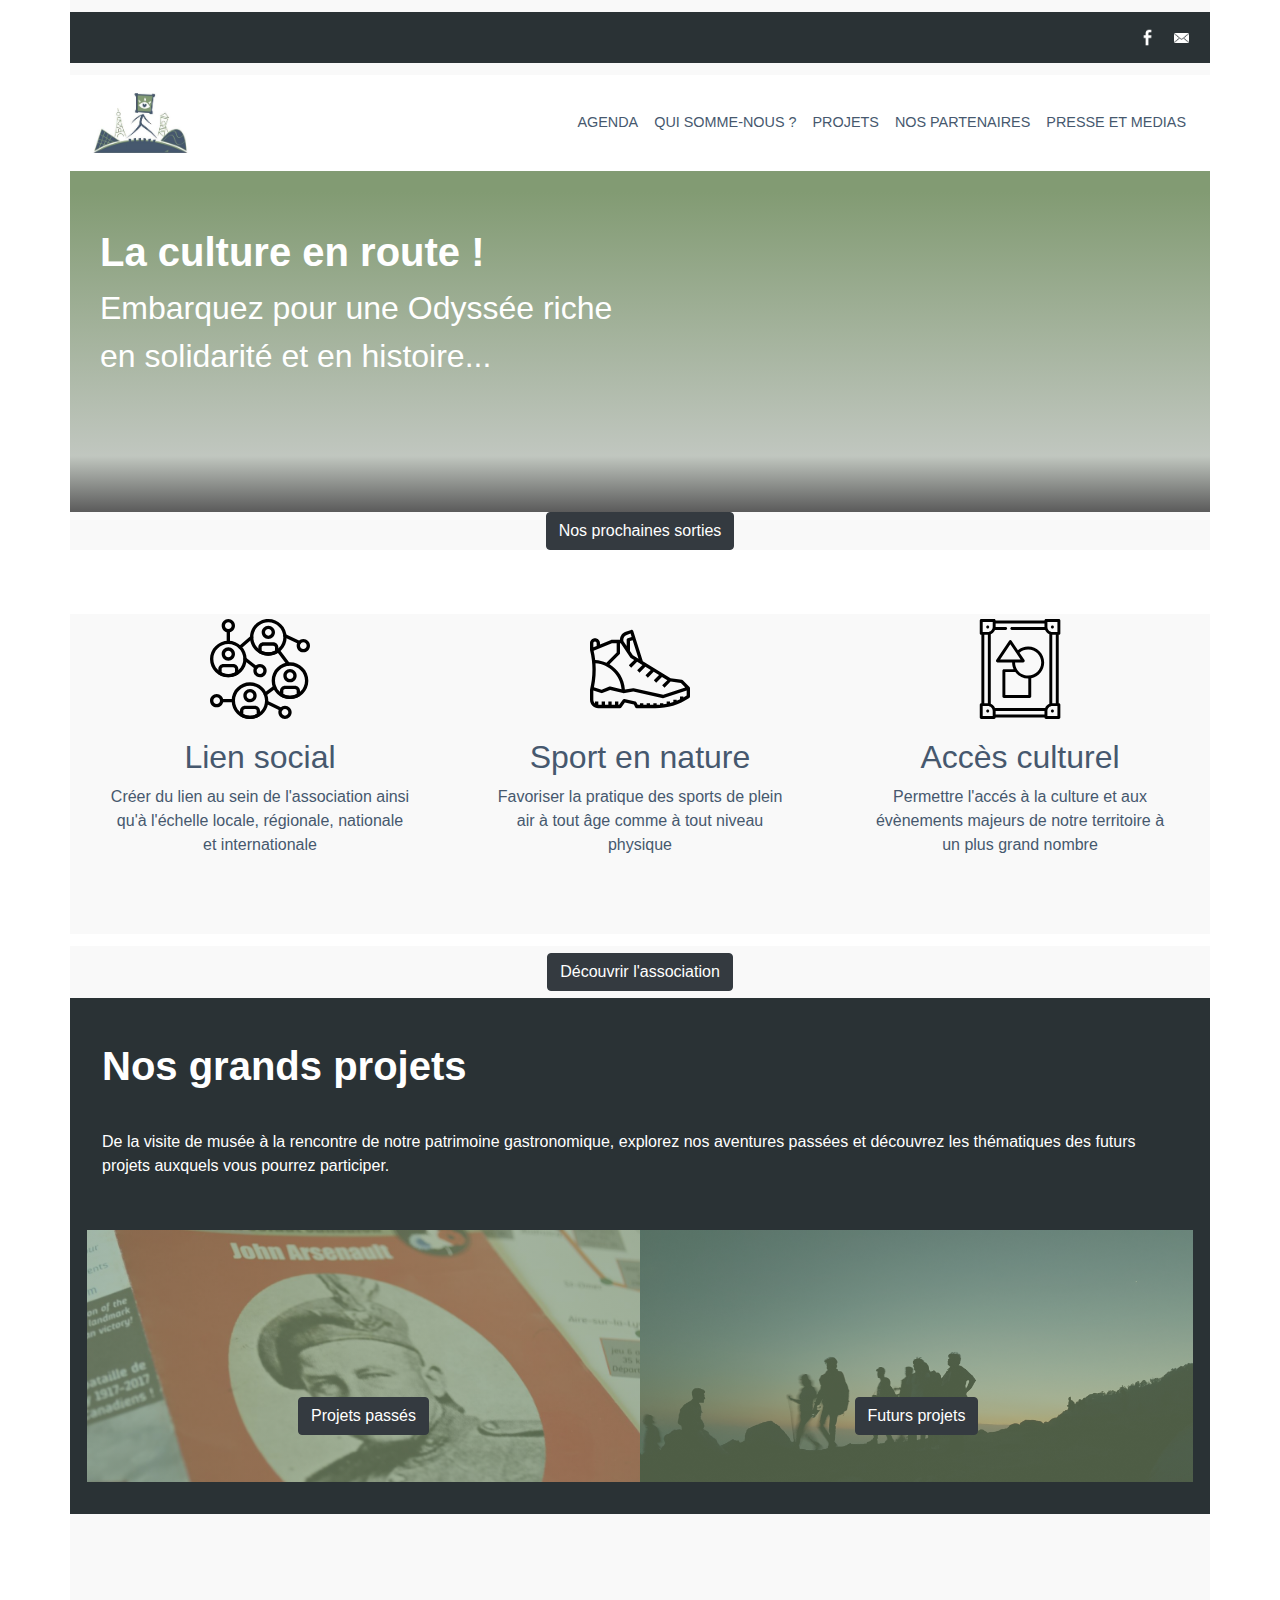
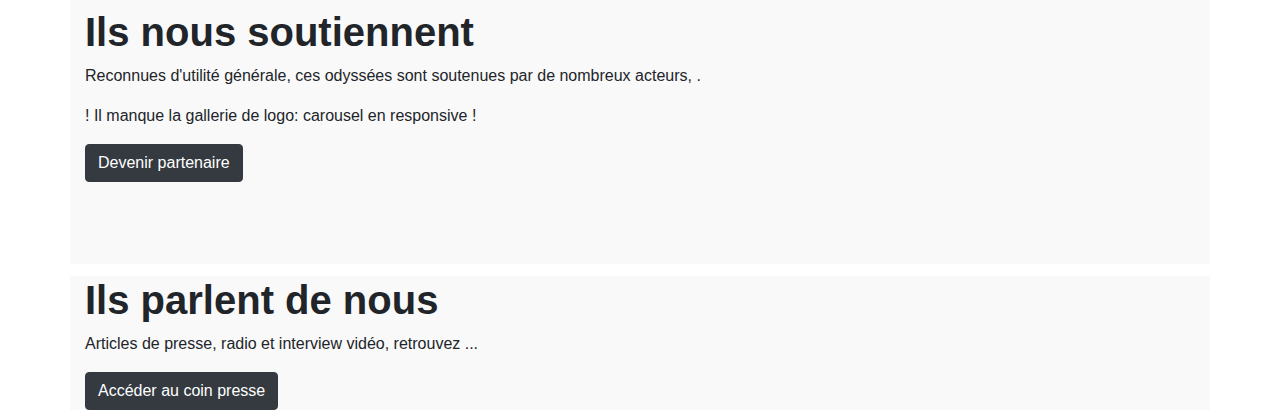
==== index.html @ e57a8167 "Création du repo" ====
<!DOCTYPE html>
<html lang="en">
<head>
    <meta charset="UTF-8">
    <meta name="viewport" content="width=device-width, initial-scale=1.0">
    <meta http-equiv="X-UA-Compatible" content="ie=edge">
    <link rel="stylesheet" href="./css/bootstrap.min.css">
    <link rel="stylesheet" href="./css/bootstrap_custom.css">
    <script src="./js/jquery-3.3.1.min.js"></script>
    <script src="./js/bootstrap.js"></script>
    <title>Homepage</title>
</head>

<body>
    


    
    
<div class="container" id="nav">
    <div class="fixed-top container">

        <!-- Social Nav -->
        <div class="row">
            <nav class="col-lg-12 navbar navbar-expand-lg navbar-light bg-light" id="social-nav">
                <div class="collapse navbar-collapse" id="navbarSocial">
                    <ul class="navbar-nav">
                        <li class="nav-item">
                            <a href="#"><img src="img/png/iconfacebook.png" width="25" height="25" class="d-inline-block align-center" alt=""></a>  <a href="#"><img src="img/png/white-mail.png" width="15" height="10" class="d-inline-block center" alt=""></a>
                        </li>
                    </ul>
                </div>              
            </nav>
        </div>   

        <!-- Menu Nav -->
        <div class="row">        
            <nav class="col-lg-12 navbar navbar-expand-lg navbar-light bg-light" id="menu-nav">
                <a class="navbar-brand" href="index.html"><img src="img/jpg/logocrop1.jpg" width="100" height="60" class="d-inline-block align-top" alt="Odyssée de la Culture Logo">
                </a>
                <a class="navbar-toggler" data-toggle="collapse" data-target="#navbarNav" aria-controls="navbarNav" aria-expanded="false" aria-label="Toggle navigation">
                    <span class="navbar-toggler-icon"></span>
                </a>
                <div class="collapse navbar-collapse justify-content-end" id="navbarNav">
                    <ul class="navbar-nav">
                        <li class="nav-item">
                            <a class="nav-link" href="agenda.html">AGENDA</a>
                        </li>
                        <li class="nav-item">
                            <a class="nav-link" href="qui-sommes-nous.html">QUI SOMME-NOUS ?</a>
                        </li>
                        <li class="nav-item">
                            <a class="nav-link" href="projets.html">PROJETS</a>
                        </li>
                        <li class="nav-item">
                            <a class="nav-link" href="parteniares.html">NOS PARTENAIRES</a>
                        </li>
                        <li class="nav-item">
                            <a class="nav-link" href="presse.html">PRESSE ET MEDIAS</a>
                        </li>
                    </ul>
                </div>
            </nav>
        </div>
    </div>
</div>   
 

<main>
    <!-- Intro -->
    <div class="container" id="banner">
        <div class="row">
            <div class="col-lg-12" id="intro">
                <div class="col-lg-6">
                    <h1 class="font-weight-bold">La culture en route !</h1>
                    <p>Embarquez pour une Odyssée riche en solidarité et en histoire...</p>
                </div>
            </div> 
            <div class="col-lg-12" id="introbutton">  
                <div class="buttondiv">
                    <a class="btn btn-dark" href="agenda.html">Nos prochaines sorties</a>
                </div>
            </div>
        </div>
    </div>



<!-- Caracteristiques et asso -->
<div class="container car">
    <div class="row">
        <div class="col" id="car">
            <div class="itemscar">
                <img src="img/svg/my-icons-collection/svg/001-network.svg" alt="">
                <h2>Lien social</h2>
                <p>Créer du lien au sein de l'association ainsi qu'à l'échelle locale, régionale, nationale et internationale</p>
            </div>
        </div>
        <div class="col" id="car">
            <div class="itemscar">
                <img src="img/svg/my-icons-collection/svg/002-hiking.svg" alt="">
                <h2>Sport en nature</h2>
                <p>Favoriser la pratique des sports de plein air à tout âge comme à tout niveau physique</p>
            </div>    
        </div>
        <div class="col" id="car">
            <div class="itemscar">
                <img src="img/svg/my-icons-collection/svg/005-frame.svg" alt="">
                <h2>Accès culturel</h2>
                <p>Permettre l'accés à la culture et aux évènements majeurs de notre territoire à un plus grand nombre</p>
            </div>   
        </div>
    </div>
</div>




<div class="container">
    <div class="row">
        <div class="col-lg-12" id="assobutton"> 
            <div class="btn">
                <a class="btn btn-dark" href="qui-sommes-nous.html">Découvrir l'association</a>
            </div>
        </div>
    </div>
</div>

<!-- Projets -->
<div class="container projets">
    <div class="row">
        <div class="col-lg-12">
            <h1 class="font-weight-bold">Nos grands projets</h1>
        </div>
    </div>
    <div class="row">
        <div class="col-lg-12">
            <p>De la visite de musée à la rencontre de notre patrimoine gastronomique, explorez nos aventures passées et découvrez les thématiques des futurs projets auxquels vous pourrez participer.
            </p>
        </div>
    </div>
    
    <div class="row">
        <div class="col passés">
            <div class="btn passés">
                <a class="btn btn-dark" href="projets.html">Projets passés</a>
            </div>
        </div>
        <div class="col futurs">
            <div class="btn futurs">
                <a class="btn btn-dark" href="futurs.html">Futurs projets</a>
            </div>
        </div>
    </div>
</div>   


<!-- Partenaires -->
<div class="container partenaires">
    <div class="row">
        <div class="col-lg-12">
            <h1 class="font-weight-bold">Ils nous soutiennent</h1>
            <p> Reconnues d'utilité générale, ces odyssées sont soutenues par de nombreux acteurs, . </p>
            <p>! Il manque la gallerie de logo: carousel en responsive !</p>
            <a class="btn btn-dark" href="partenaires.html">Devenir partenaire</a>
        </div>
    </div>
</div>



<!-- Presse -->
<div class="container presse">
    <div class="row">
        <div class="col-lg-12">
            <h1 class="font-weight-bold">Ils parlent de nous</h1>
            <p>Articles de presse, radio et interview vidéo, retrouvez ...</p>
            <a class="btn btn-dark" href="presse.html">Accéder au coin presse</a>
        </div>
    </div>

</div>   
  

</main>
</body>
</html>
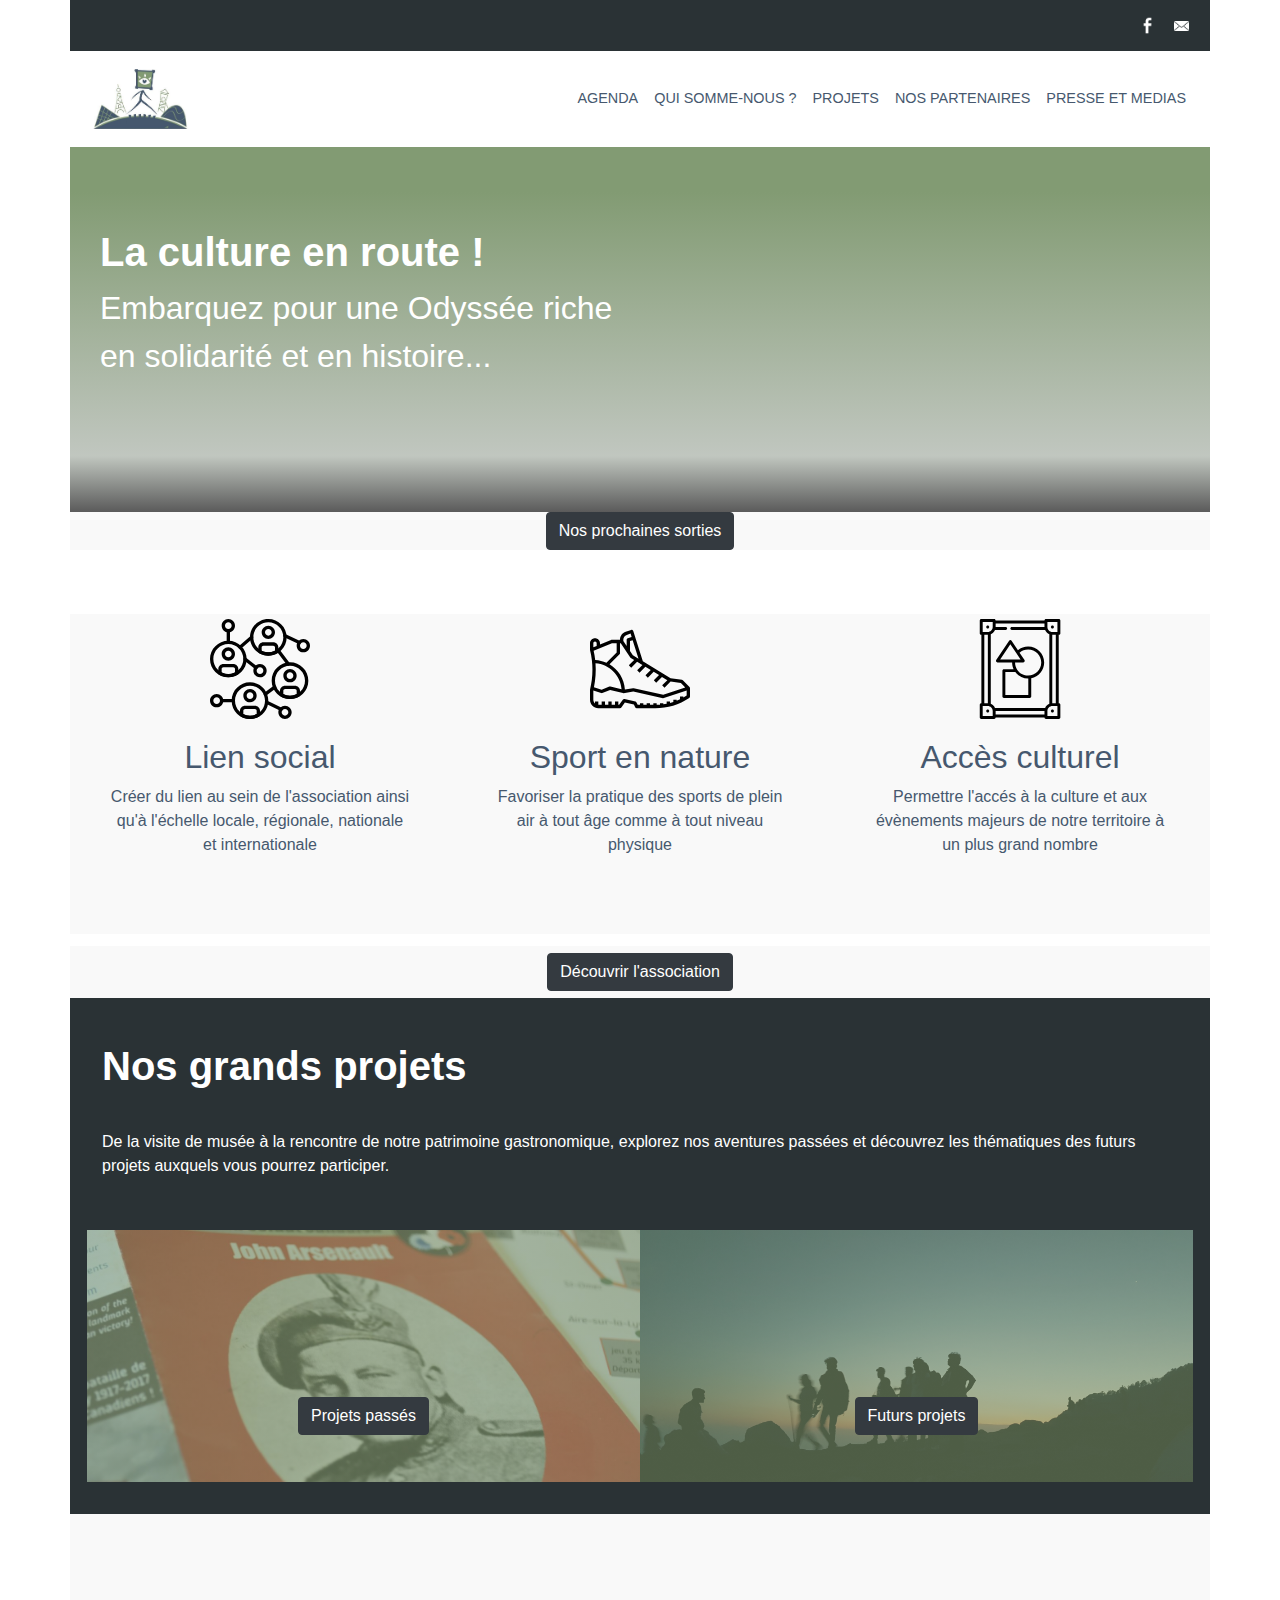
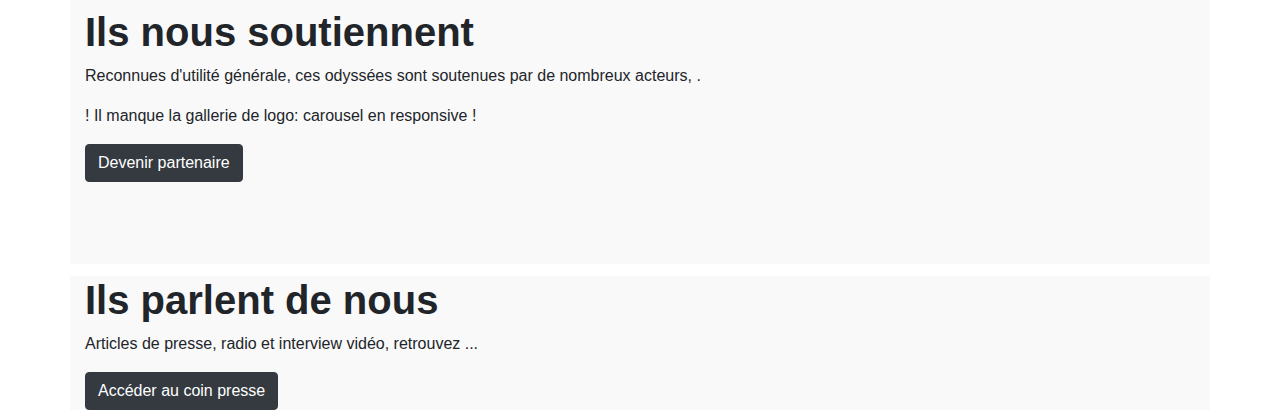
==== commit bb52f226: "Fixed space between navbars and fixed them next to the top" ====
--- a/index.html
+++ b/index.html
@@ -21,7 +21,7 @@
     <div class="fixed-top container">
 
         <!-- Social Nav -->
-        <div class="row">
+        <div class="row row-top-fixer">
             <nav class="col-lg-12 navbar navbar-expand-lg navbar-light bg-light" id="social-nav">
                 <div class="collapse navbar-collapse" id="navbarSocial">
                     <ul class="navbar-nav">
@@ -31,10 +31,8 @@
                     </ul>
                 </div>              
             </nav>
-        </div>   
 
         <!-- Menu Nav -->
-        <div class="row">        
             <nav class="col-lg-12 navbar navbar-expand-lg navbar-light bg-light" id="menu-nav">
                 <a class="navbar-brand" href="index.html"><img src="img/jpg/logocrop1.jpg" width="100" height="60" class="d-inline-block align-top" alt="Odyssée de la Culture Logo">
                 </a>
@@ -184,4 +182,4 @@
 
 </main>
 </body>
-</html>+</html>
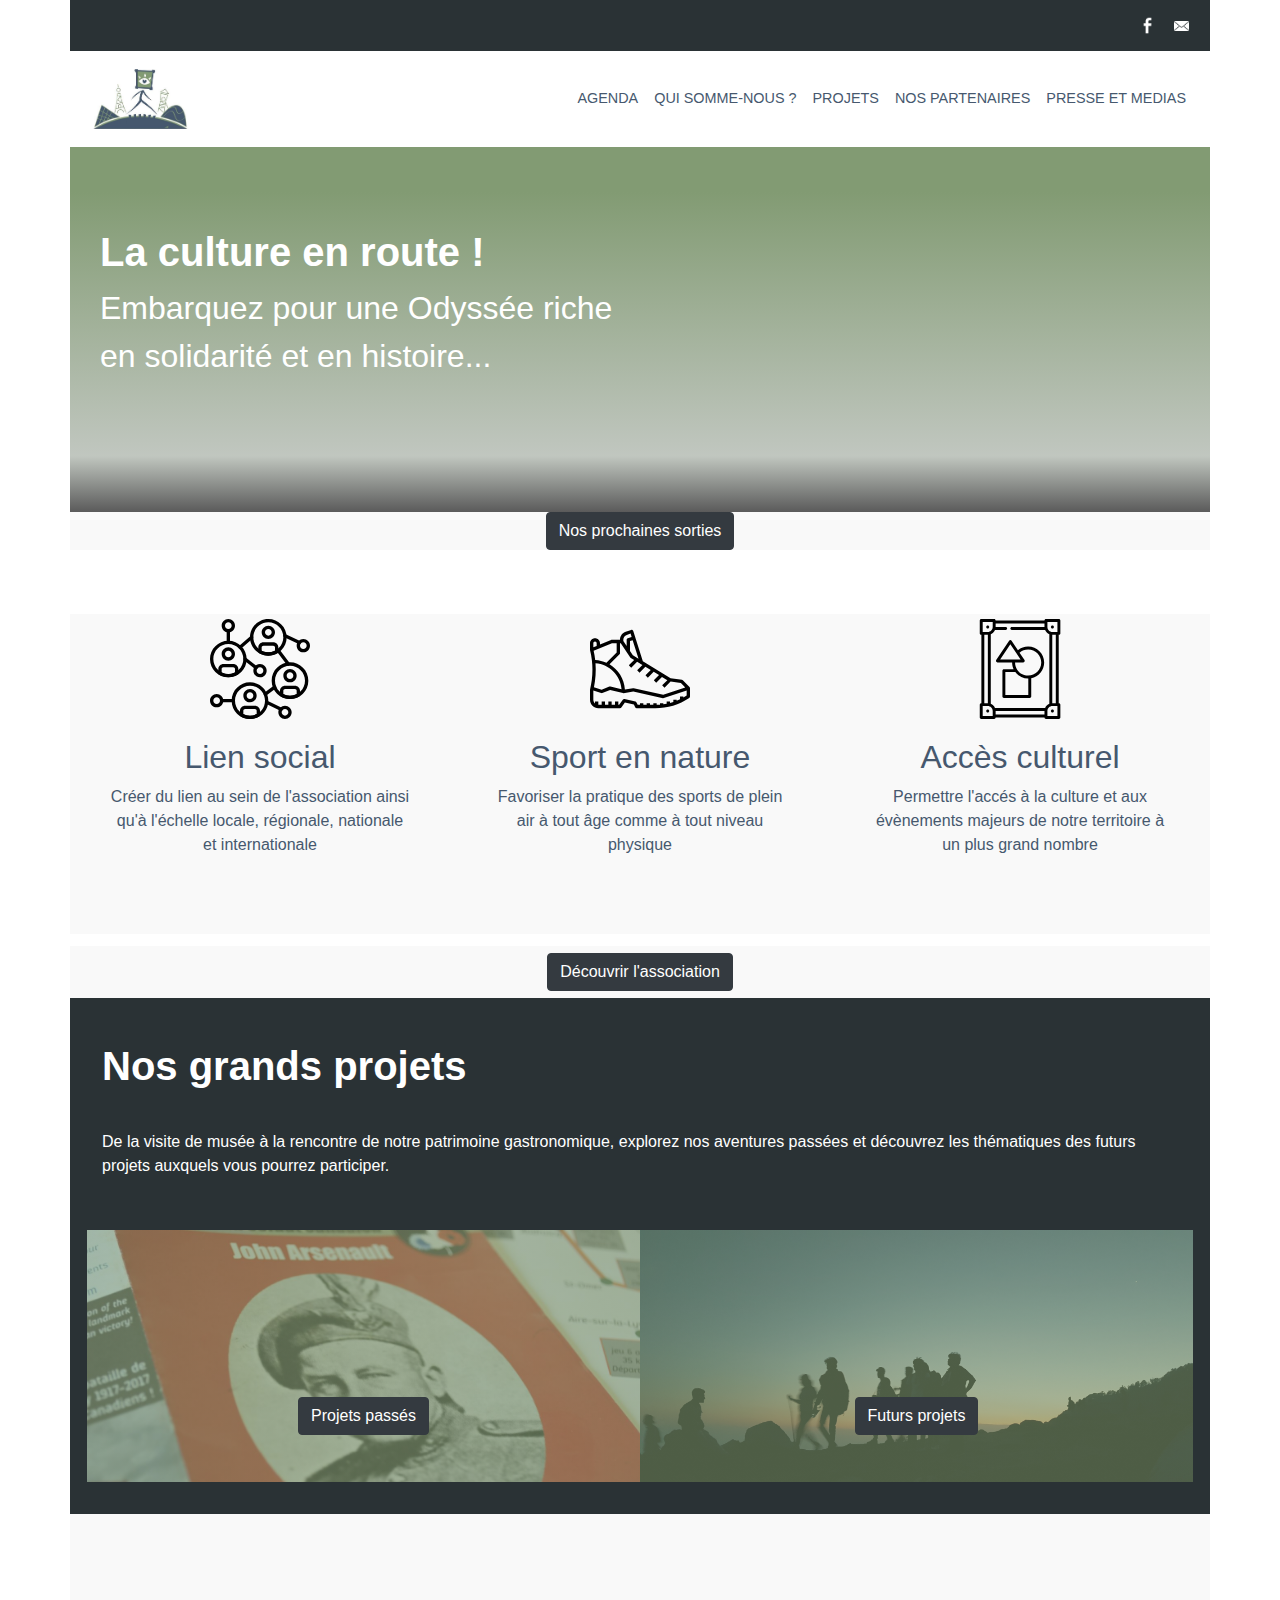
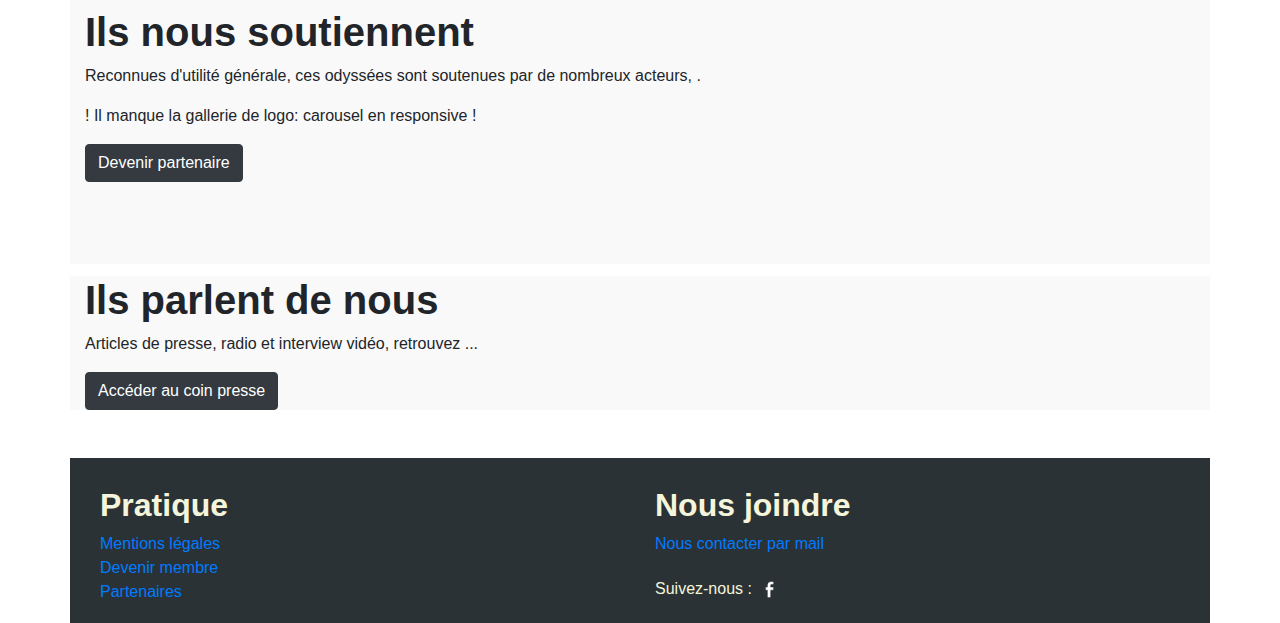
==== commit 4535b4d7: "Adding a footer to all pages" ====
--- a/index.html
+++ b/index.html
@@ -139,8 +139,8 @@
     </div>
     
     <div class="row">
-        <div class="col passés">
-            <div class="btn passés">
+        <div class="col passes">
+            <div class="btn passes">
                 <a class="btn btn-dark" href="projets.html">Projets passés</a>
             </div>
         </div>
@@ -178,7 +178,36 @@
     </div>
 
 </div>   
-  
+
+<!-- Footer -->
+
+<div class="container footer">
+    <div class="col-lg-12">
+        <div class="row">
+            <div class="col" id="footer1">
+                    <h2 class="font-weight-bold">Pratique</h2>
+                    <ul class="navbar-nav">
+                            <li class="nav-item">
+                                <a href="#">Mentions légales</a>
+                            </li>
+                            <li class="nav-item">
+                                <a href="#">Devenir membre</a>
+                            </li>
+                            <li class="nav-item">
+                                <a href="#">Partenaires</a>
+                            </li>
+                        </ul>
+            </div>              
+            <div class="col" id="footer2">
+                    <h2 class="font-weight-bold">Nous joindre</h2>
+                    <a href="#">Nous contacter par mail</a>
+                    <p></p>
+                    <p>Suivez-nous :<a href="#"><img src="img/png/iconfacebook.png" width="25" height="25" class="d-inline-block align-center" alt=""></a>  </p>
+            </div> 
+        </div>
+    </div>  
+</div>   
+ 
 
 </main>
 </body>
